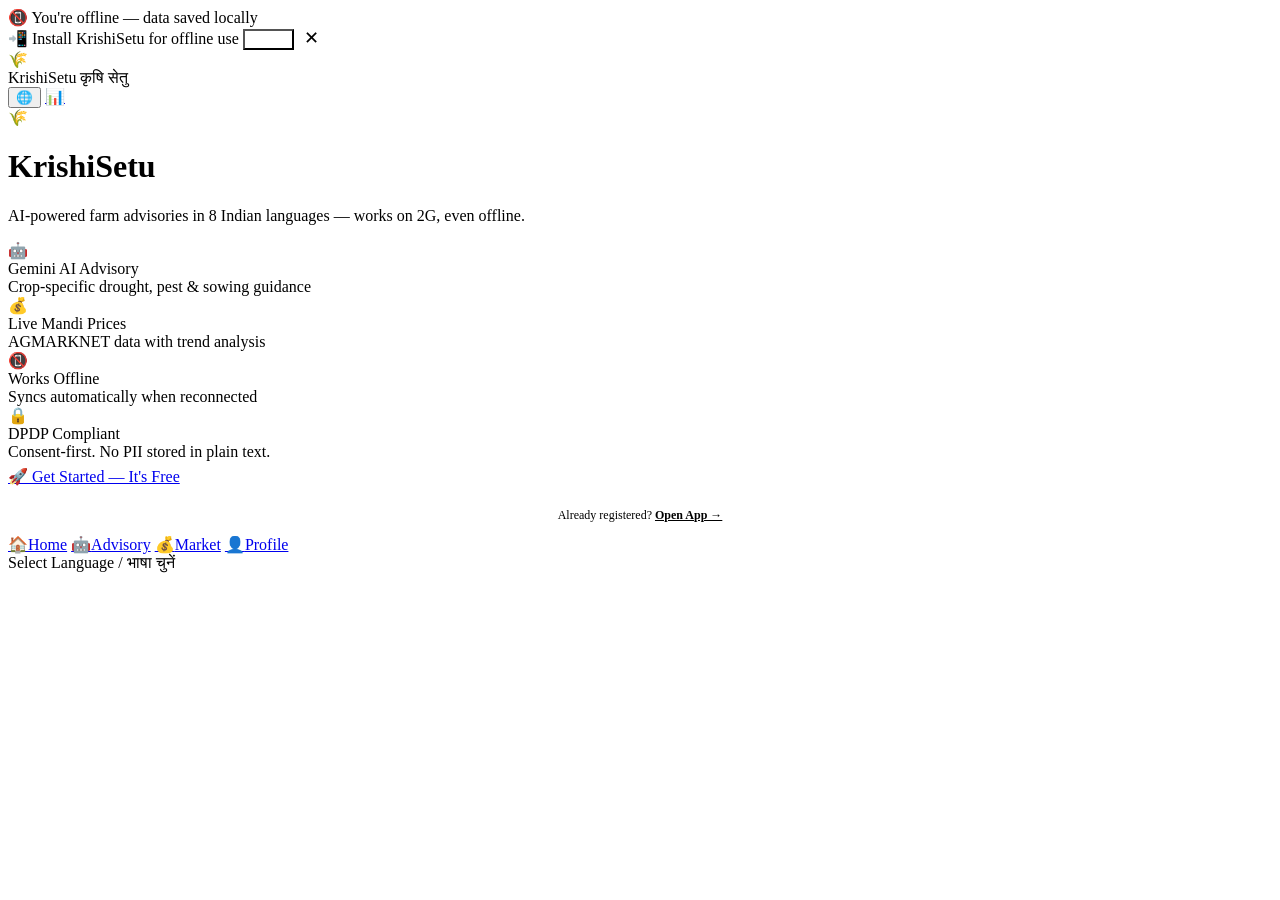
==== frontend/index.html @ 5c6ed4e2 "Initial commit: KrishiSetu 7-Layer Agritech PWA Prototype" ====
<!DOCTYPE html>
<html lang="en">
<head>
  <meta charset="UTF-8"/>
  <meta name="viewport" content="width=device-width,initial-scale=1,user-scalable=no"/>
  <meta name="theme-color" content="#1E4D35"/>
  <meta name="description" content="KrishiSetu — AI-powered farm advisory for rural India. Get started free."/>
  <title>KrishiSetu — Smart Farm Advisory</title>
  <link rel="manifest" href="/manifest.json"/>
  <link rel="preconnect" href="https://fonts.googleapis.com"/>
  <link href="https://fonts.googleapis.com/css2?family=Inter:wght@400;500;600;700;800;900&family=Noto+Sans+Devanagari:wght@400;700&display=swap" rel="stylesheet"/>
  <link rel="stylesheet" href="/css/app.css?v=3"/>
</head>
<body>

<div id="offline-bar" class="offline-bar hidden">📵 You're offline — data saved locally</div>
<div id="install-bar" class="install-bar hidden">
  <span style="flex:1">📲 Install KrishiSetu for offline use</span>
  <button onclick="installPWA()" class="btn-forest" style="background:var(--forest-800);color:#fff">Install</button>
  <button onclick="document.getElementById('install-bar').classList.add('hidden')" style="background:none;border:none;color:var(--ink-300);font-size:1.1rem">✕</button>
</div>

<div class="mobile-wrap">

  <!-- Topbar -->
  <header class="topbar">
    <div class="topbar-left">
      <div class="topbar-icon">🌾</div>
      <div>
        <span class="topbar-title">KrishiSetu</span>
        <span class="topbar-sub">कृषि सेतु</span>
      </div>
    </div>
    <div class="topbar-right">
      <button class="topbar-btn topbar-btn-icon" onclick="openLangSheet()">🌐</button>
      <a href="/dashboard.html" class="topbar-btn topbar-btn-icon" title="Officer Dashboard">📊</a>
    </div>
  </header>

  <!-- Page Content -->
  <div class="page-content">

    <!-- ONBOARDING STATE (not registered) -->
    <div id="onboard-state">
      <div class="onboard-hero">
        <div class="ob-emoji">🌾</div>
        <h1 class="ob-title">KrishiSetu</h1>
        <p class="ob-sub">AI-powered farm advisories in 8 Indian languages — works on 2G, even offline.</p>
      </div>

      <div class="feature-list">
        <div class="feature-row">
          <span class="feat-icon">🤖</span>
          <div>
            <div class="feat-title">Gemini AI Advisory</div>
            <div class="feat-desc">Crop-specific drought, pest & sowing guidance</div>
          </div>
        </div>
        <div class="feature-row">
          <span class="feat-icon">💰</span>
          <div>
            <div class="feat-title">Live Mandi Prices</div>
            <div class="feat-desc">AGMARKNET data with trend analysis</div>
          </div>
        </div>
        <div class="feature-row">
          <span class="feat-icon">📵</span>
          <div>
            <div class="feat-title">Works Offline</div>
            <div class="feat-desc">Syncs automatically when reconnected</div>
          </div>
        </div>
        <div class="feature-row">
          <span class="feat-icon">🔒</span>
          <div>
            <div class="feat-title">DPDP Compliant</div>
            <div class="feat-desc">Consent-first. No PII stored in plain text.</div>
          </div>
        </div>
      </div>

      <div style="margin-top:6px;display:flex;flex-direction:column;gap:10px;">
        <a href="/register.html" class="btn btn-forest btn-full btn-lg">🚀 Get Started — It's Free</a>
        <p style="text-align:center;font-size:.75rem;color:var(--ink-300)">Already registered? <a href="/home.html" style="color:var(--forest-700);font-weight:600">Open App →</a></p>
      </div>
    </div>

  </div>

  <!-- Bottom Tabbar -->
  <nav class="tabbar">
    <a href="/home.html"     class="tab active"><span class="tab-icon">🏠</span><span class="tab-lbl">Home</span></a>
    <a href="/advisory.html" class="tab"><span class="tab-icon">🤖</span><span class="tab-lbl">Advisory</span></a>
    <a href="/market.html"   class="tab"><span class="tab-icon">💰</span><span class="tab-lbl">Market</span></a>
    <a href="/profile.html"  class="tab"><span class="tab-icon">👤</span><span class="tab-lbl">Profile</span></a>
  </nav>

</div>

<!-- Language Sheet -->
<div id="lang-sheet" class="sheet-overlay hidden" onclick="if(event.target===this)closeLangSheet()">
  <div class="sheet">
    <div class="sheet-handle"></div>
    <div class="sheet-title">Select Language / भाषा चुनें</div>
    <div class="lang-grid" id="lang-grid"></div>
  </div>
</div>

<div id="toast" class="toast hidden"></div>

<script src="/js/shared.js"></script>
<script>
  // Redirect registered users to home
  if(localStorage.getItem('ks_farmer')) {
    window.location.replace('/home.html');
  }
</script>
</body>
</html>
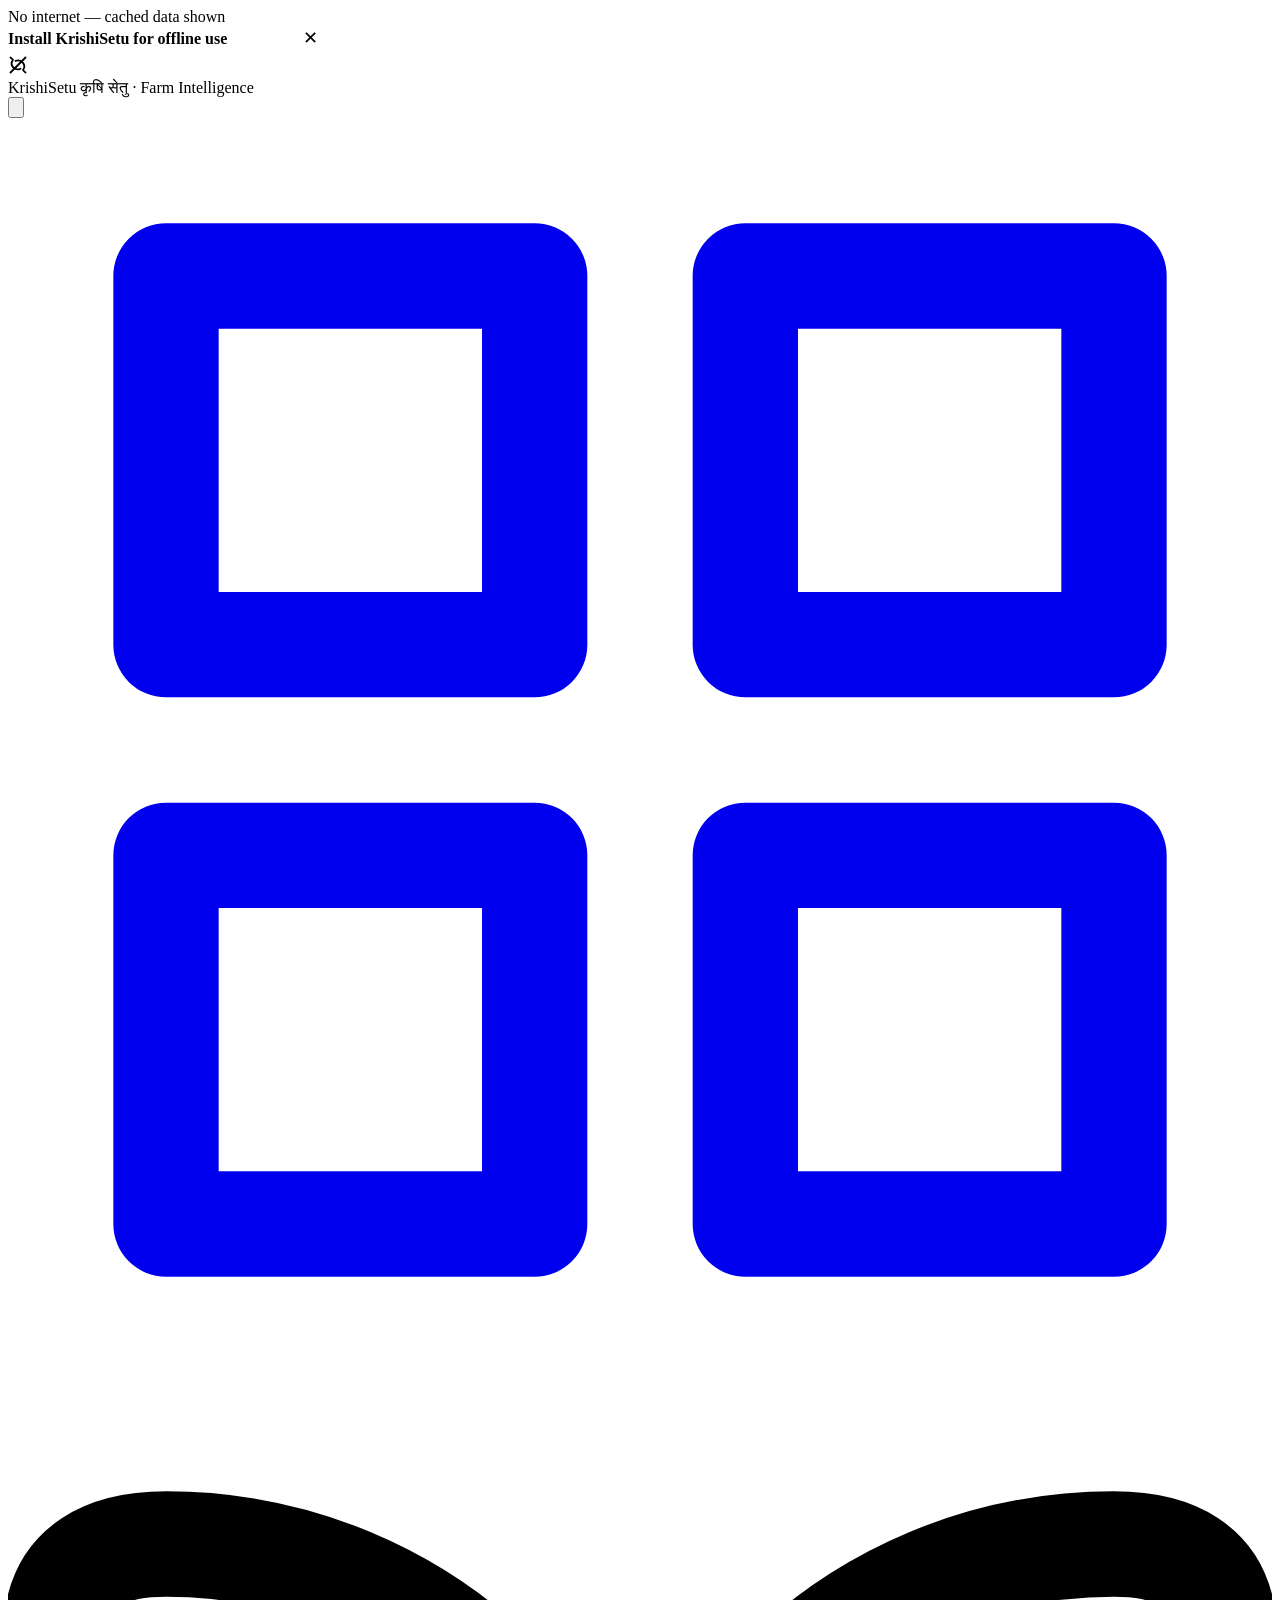
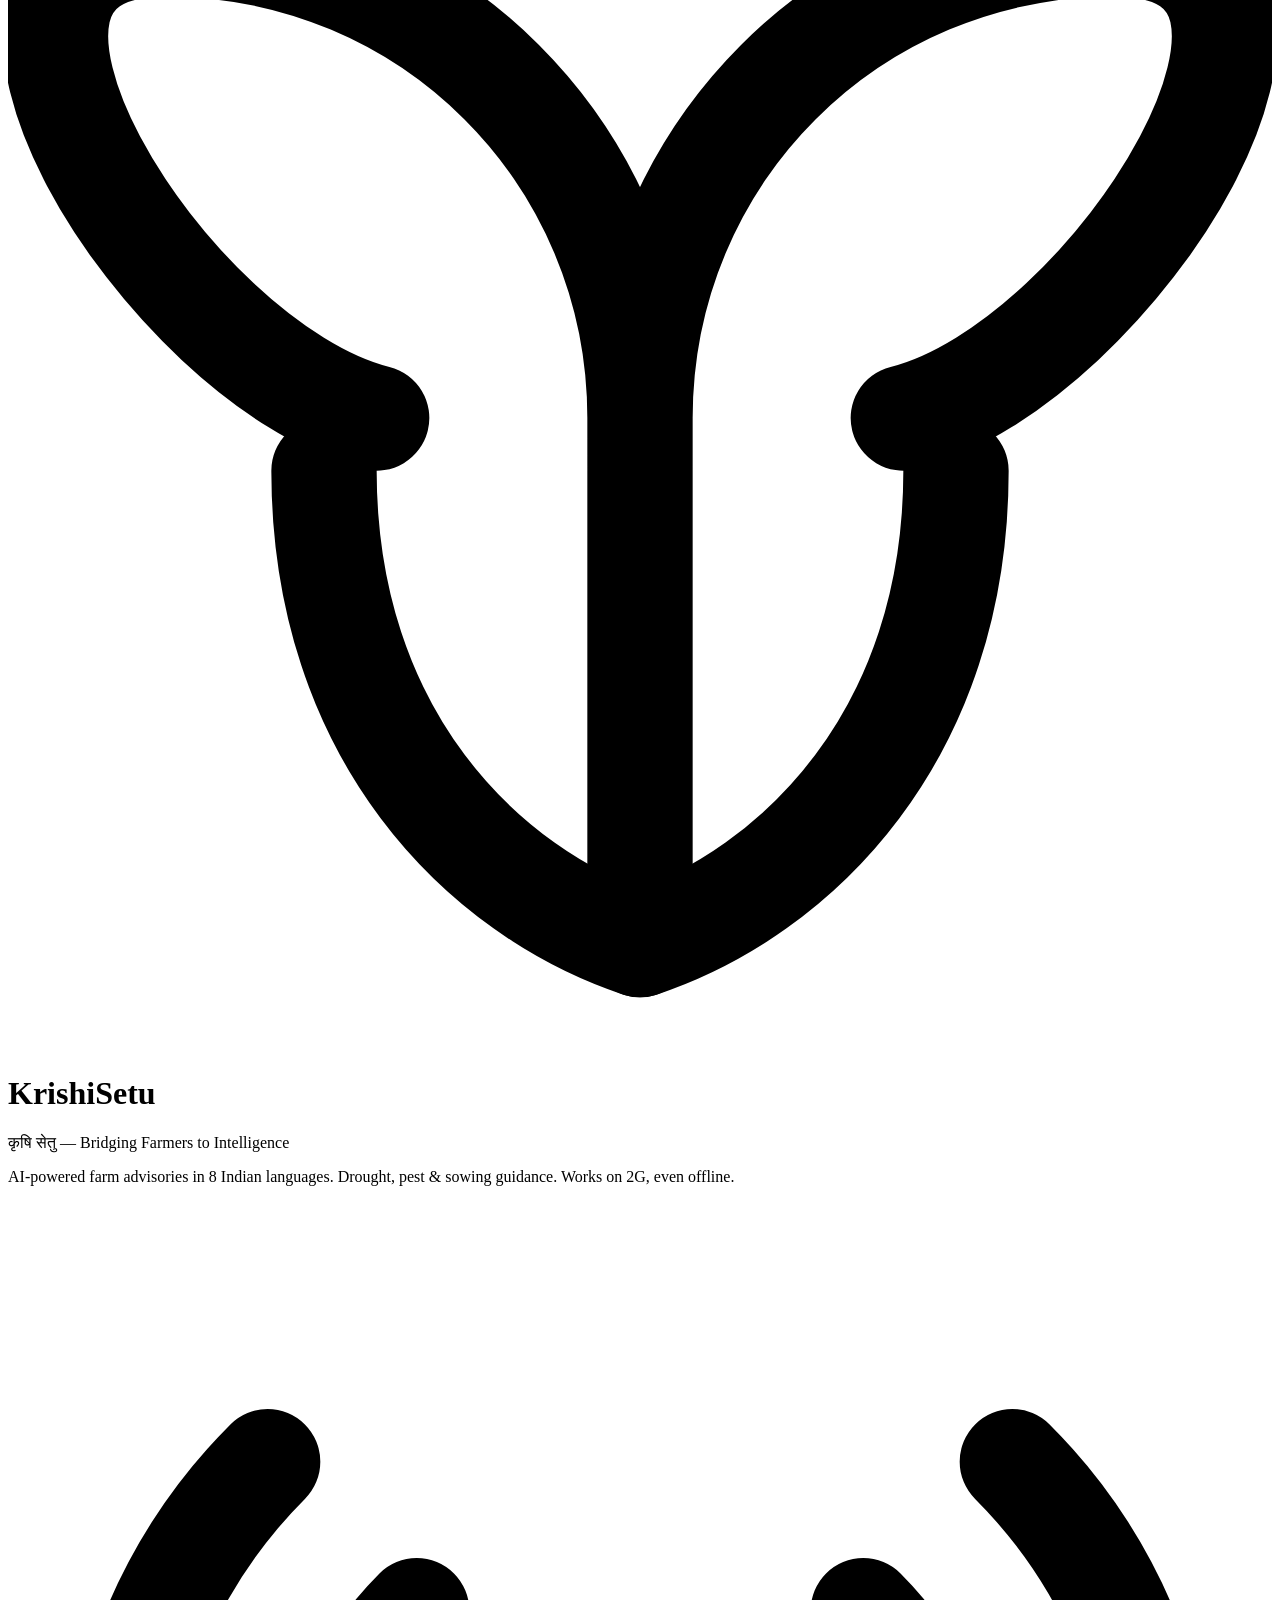
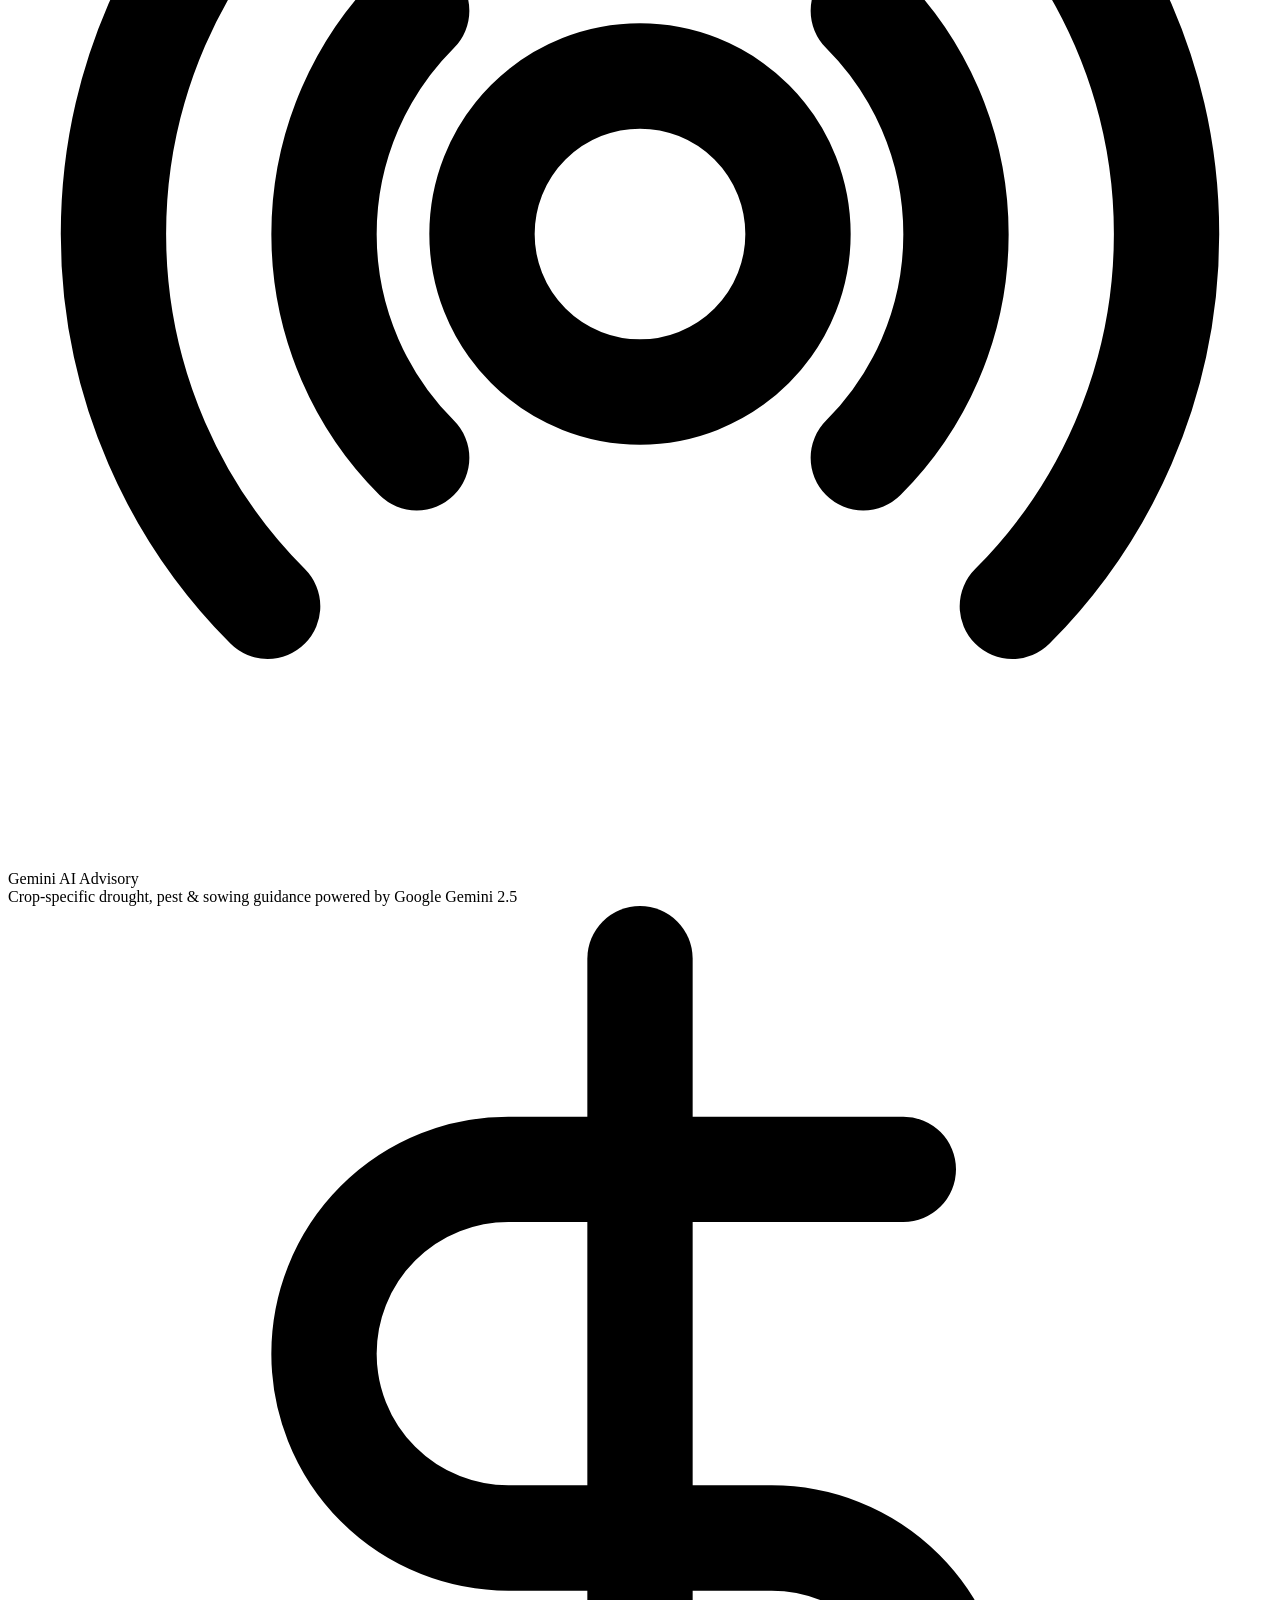
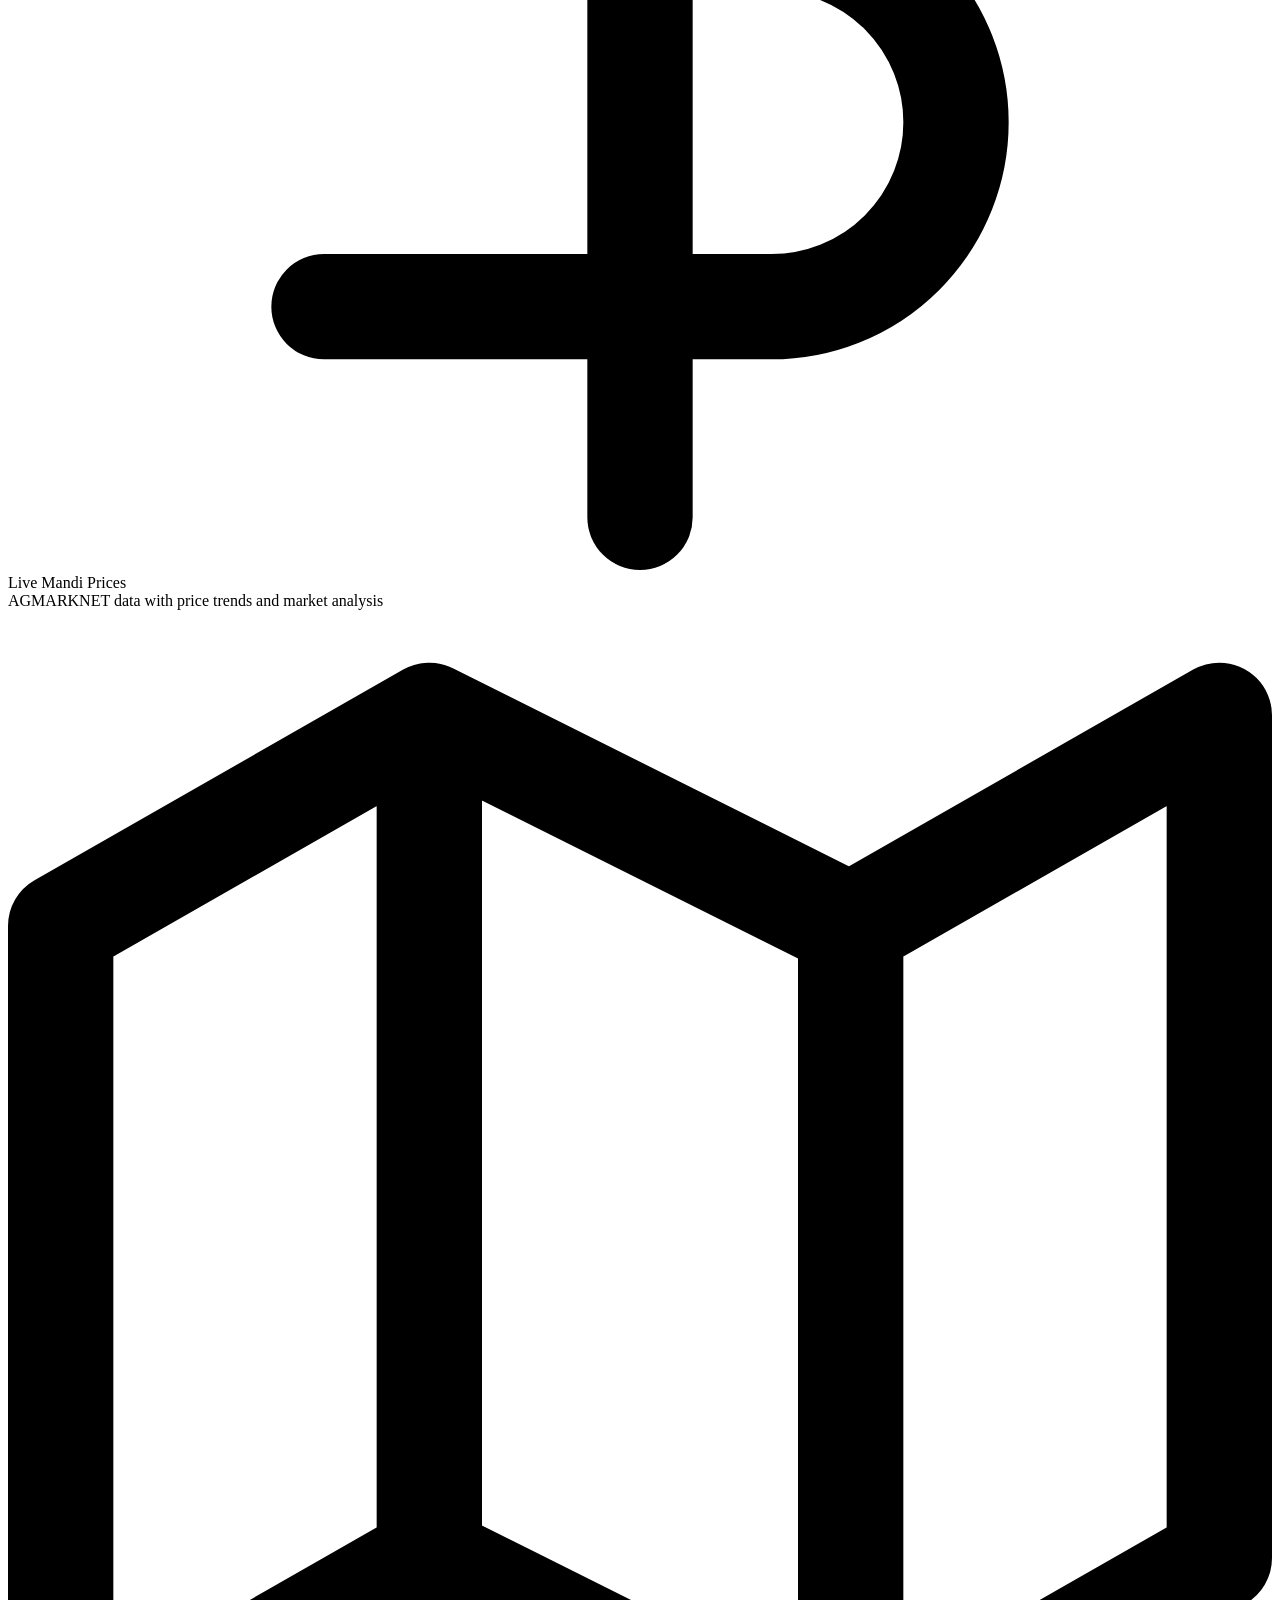
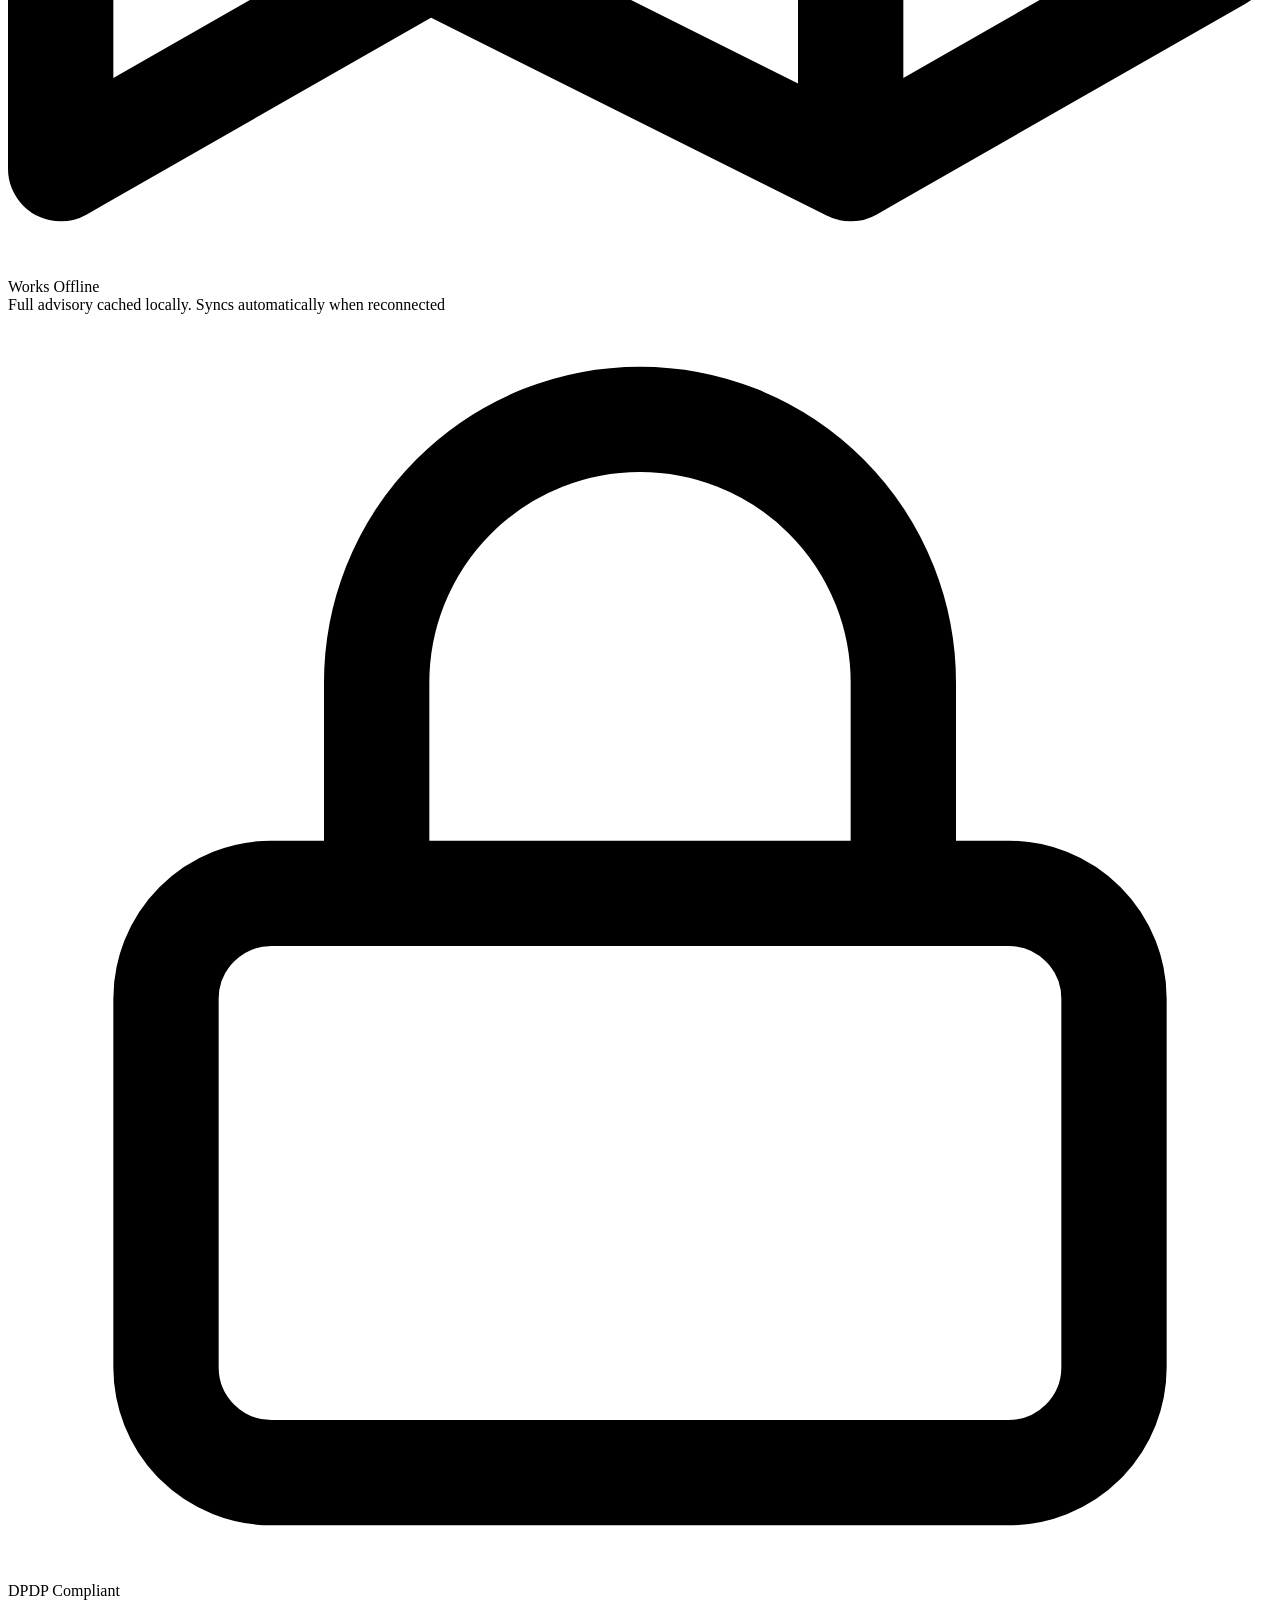
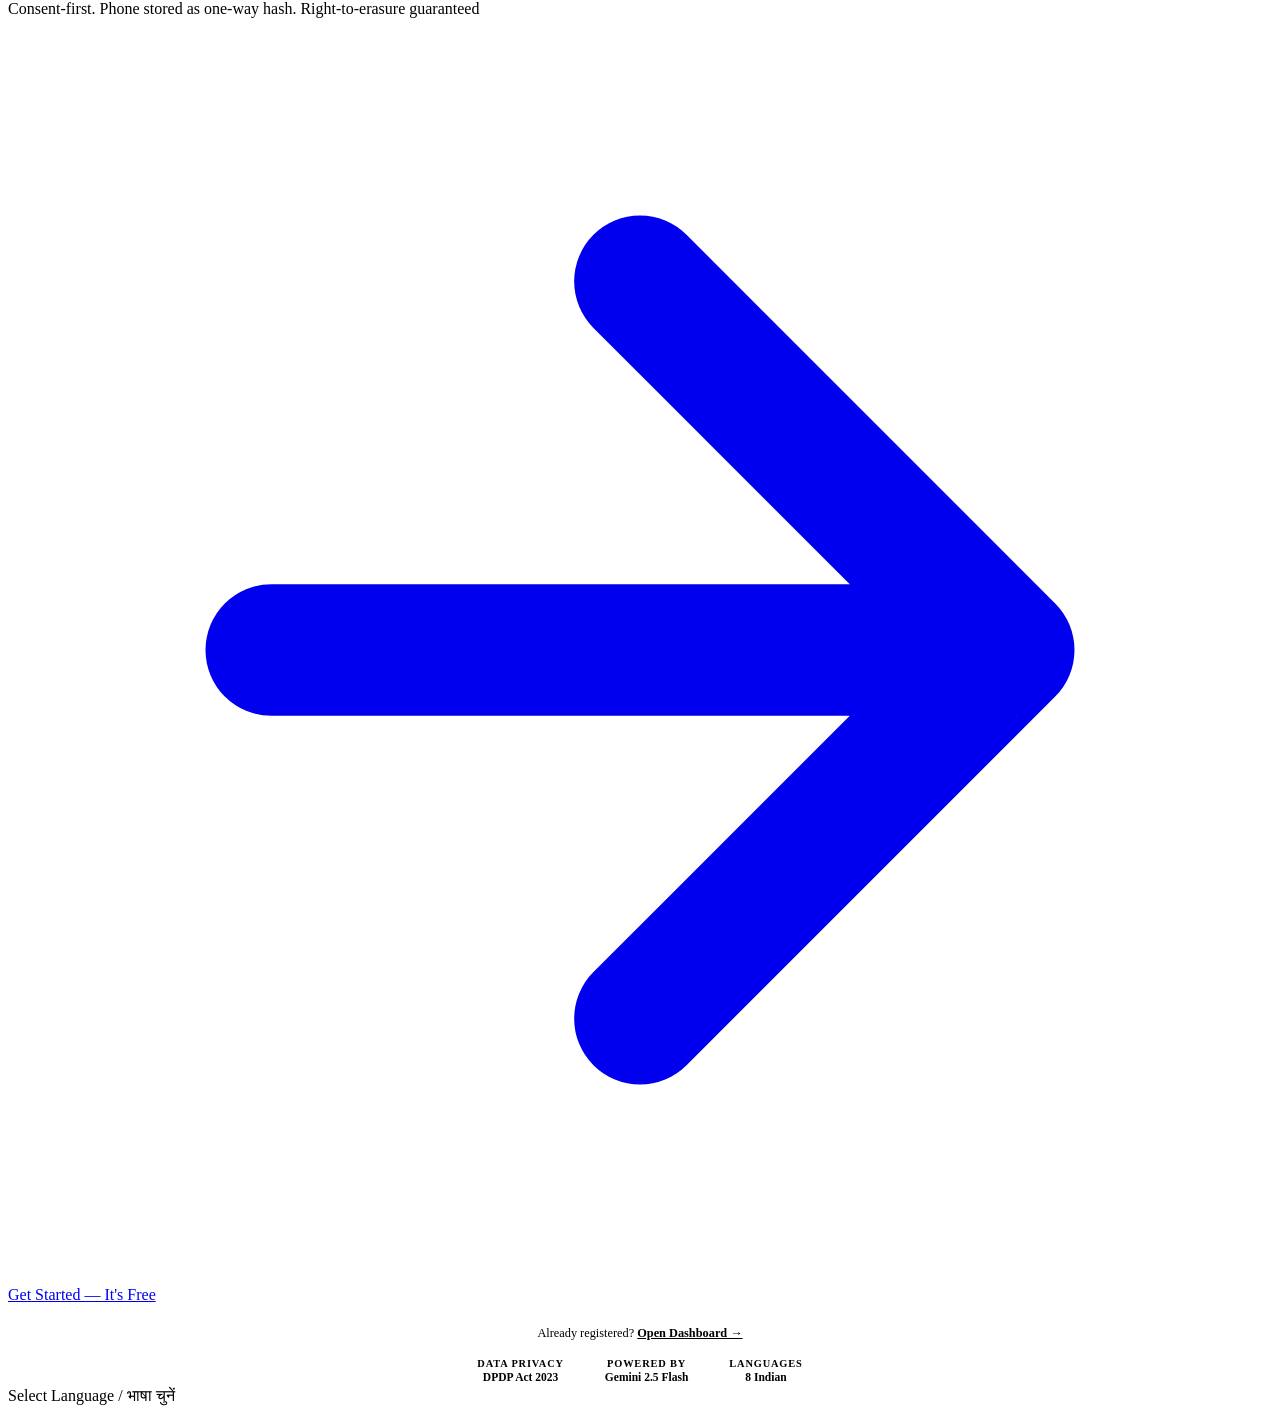
==== commit 5fc47a8f: "Production Vercel deployment ready: Supabase DB, Web Push, Rate Limiting, Premium UI" ====
--- a/frontend/index.html
+++ b/frontend/index.html
@@ -3,97 +3,156 @@
 <head>
   <meta charset="UTF-8"/>
   <meta name="viewport" content="width=device-width,initial-scale=1,user-scalable=no"/>
-  <meta name="theme-color" content="#1E4D35"/>
-  <meta name="description" content="KrishiSetu — AI-powered farm advisory for rural India. Get started free."/>
+  <meta name="theme-color" content="#1A3D28"/>
+  <meta name="description" content="KrishiSetu — AI-powered farm advisories in 8 Indian languages. Works on 2G, even offline. DPDP-compliant."/>
   <title>KrishiSetu — Smart Farm Advisory</title>
   <link rel="manifest" href="/manifest.json"/>
   <link rel="preconnect" href="https://fonts.googleapis.com"/>
-  <link href="https://fonts.googleapis.com/css2?family=Inter:wght@400;500;600;700;800;900&family=Noto+Sans+Devanagari:wght@400;700&display=swap" rel="stylesheet"/>
-  <link rel="stylesheet" href="/css/app.css?v=3"/>
+  <link href="https://fonts.googleapis.com/css2?family=Playfair+Display:wght@700;800&family=Inter:wght@400;500;600;700;800;900&family=Noto+Sans+Devanagari:wght@400;600;700&display=swap" rel="stylesheet"/>
+  <link rel="stylesheet" href="/css/app.css?v=4"/>
 </head>
 <body>
 
-<div id="offline-bar" class="offline-bar hidden">📵 You're offline — data saved locally</div>
+<div id="offline-bar" class="offline-bar hidden">No internet — cached data shown</div>
 <div id="install-bar" class="install-bar hidden">
-  <span style="flex:1">📲 Install KrishiSetu for offline use</span>
-  <button onclick="installPWA()" class="btn-forest" style="background:var(--forest-800);color:#fff">Install</button>
-  <button onclick="document.getElementById('install-bar').classList.add('hidden')" style="background:none;border:none;color:var(--ink-300);font-size:1.1rem">✕</button>
+  <span style="flex:1;font-weight:600;color:var(--ink-2)">Install KrishiSetu for offline use</span>
+  <button onclick="installPWA()" style="background:var(--g-800);color:#fff;border:none;border-radius:var(--r4);padding:7px 14px;font-size:.78rem;font-weight:700;cursor:pointer;font-family:var(--font-body)">Install</button>
+  <button onclick="document.getElementById('install-bar').classList.add('hidden')" style="background:none;border:none;color:var(--ink-4);font-size:1.1rem;cursor:pointer;line-height:1">✕</button>
 </div>
 
-<div class="mobile-wrap">
+<div class="app-shell">
 
-  <!-- Topbar -->
+  <!-- Top Bar -->
   <header class="topbar">
-    <div class="topbar-left">
-      <div class="topbar-icon">🌾</div>
-      <div>
-        <span class="topbar-title">KrishiSetu</span>
-        <span class="topbar-sub">कृषि सेतु</span>
+    <div class="topbar-brand">
+      <div class="topbar-logo">
+        <svg width="20" height="20" viewBox="0 0 24 24" fill="none" stroke="currentColor" stroke-width="2.2" stroke-linecap="round" stroke-linejoin="round">
+          <path d="M3 3s1.5 1 3 3c-2 2.5-2 6 0 8.5s6 3.5 9 2M21 21s-1.5-1-3-3c2-2.5 2-6 0-8.5S12 6 9 7"/>
+          <line x1="3" y1="21" x2="21" y2="3"/>
+        </svg>
+      </div>
+      <div class="topbar-text">
+        <span class="topbar-name">KrishiSetu</span>
+        <span class="topbar-tagline">कृषि सेतु · Farm Intelligence</span>
       </div>
     </div>
-    <div class="topbar-right">
-      <button class="topbar-btn topbar-btn-icon" onclick="openLangSheet()">🌐</button>
-      <a href="/dashboard.html" class="topbar-btn topbar-btn-icon" title="Officer Dashboard">📊</a>
+    <div class="topbar-actions">
+      <button class="tb-btn" onclick="openLangSheet()" title="Select Language" id="lang-btn">
+        <svg viewBox="0 0 24 24" fill="none" stroke="currentColor" stroke-width="2" stroke-linecap="round" stroke-linejoin="round">
+          <circle cx="12" cy="12" r="10"/>
+          <line x1="2" y1="12" x2="22" y2="12"/>
+          <path d="M12 2a15.3 15.3 0 0 1 4 10 15.3 15.3 0 0 1-4 10 15.3 15.3 0 0 1-4-10 15.3 15.3 0 0 1 4-10z"/>
+        </svg>
+      </button>
+      <a href="/dashboard.html" class="tb-btn" title="Officer Dashboard">
+        <svg viewBox="0 0 24 24" fill="none" stroke="currentColor" stroke-width="2" stroke-linecap="round" stroke-linejoin="round">
+          <rect x="3" y="3" width="7" height="7"/><rect x="14" y="3" width="7" height="7"/>
+          <rect x="14" y="14" width="7" height="7"/><rect x="3" y="14" width="7" height="7"/>
+        </svg>
+      </a>
     </div>
   </header>
 
   <!-- Page Content -->
-  <div class="page-content">
+  <div class="page-content no-tab">
 
-    <!-- ONBOARDING STATE (not registered) -->
-    <div id="onboard-state">
-      <div class="onboard-hero">
-        <div class="ob-emoji">🌾</div>
-        <h1 class="ob-title">KrishiSetu</h1>
-        <p class="ob-sub">AI-powered farm advisories in 8 Indian languages — works on 2G, even offline.</p>
+    <!-- Landing Hero -->
+    <div class="landing-hero fade">
+      <div class="lh-inner">
+        <div class="lh-logo-wrap">
+          <svg viewBox="0 0 24 24" fill="none" stroke="currentColor" stroke-width="2" stroke-linecap="round" stroke-linejoin="round">
+            <path d="M12 22V12M12 12C12 7 16 3 21 3s0 8-4 9M12 12C12 7 8 3 3 3s0 8 4 9"/>
+            <path d="M12 22c-3-1-6-4-6-9M12 22c3-1 6-4 6-9"/>
+          </svg>
+        </div>
+        <h1 class="lh-title">KrishiSetu</h1>
+        <div class="lh-hindi">कृषि सेतु — Bridging Farmers to Intelligence</div>
+        <p class="lh-desc">AI-powered farm advisories in 8 Indian languages. Drought, pest & sowing guidance. Works on 2G, even offline.</p>
       </div>
+    </div>
 
-      <div class="feature-list">
-        <div class="feature-row">
-          <span class="feat-icon">🤖</span>
-          <div>
-            <div class="feat-title">Gemini AI Advisory</div>
-            <div class="feat-desc">Crop-specific drought, pest & sowing guidance</div>
-          </div>
+    <!-- Feature List -->
+    <div class="feature-card">
+      <div class="feature-item">
+        <div class="fi-icon" style="background:var(--g-50)">
+          <svg viewBox="0 0 24 24" fill="none" stroke="currentColor" stroke-width="2" stroke-linecap="round" stroke-linejoin="round" style="color:var(--g-600)">
+            <circle cx="12" cy="12" r="3"/><path d="M19.07 4.93a10 10 0 0 1 0 14.14M4.93 4.93a10 10 0 0 0 0 14.14"/>
+            <path d="M16.24 7.76a6 6 0 0 1 0 8.49M7.76 7.76a6 6 0 0 0 0 8.49"/>
+          </svg>
         </div>
-        <div class="feature-row">
-          <span class="feat-icon">💰</span>
-          <div>
-            <div class="feat-title">Live Mandi Prices</div>
-            <div class="feat-desc">AGMARKNET data with trend analysis</div>
-          </div>
-        </div>
-        <div class="feature-row">
-          <span class="feat-icon">📵</span>
-          <div>
-            <div class="feat-title">Works Offline</div>
-            <div class="feat-desc">Syncs automatically when reconnected</div>
-          </div>
-        </div>
-        <div class="feature-row">
-          <span class="feat-icon">🔒</span>
-          <div>
-            <div class="feat-title">DPDP Compliant</div>
-            <div class="feat-desc">Consent-first. No PII stored in plain text.</div>
-          </div>
+        <div>
+          <div class="fi-title">Gemini AI Advisory</div>
+          <div class="fi-desc">Crop-specific drought, pest &amp; sowing guidance powered by Google Gemini 2.5</div>
         </div>
       </div>
+      <div class="feature-item">
+        <div class="fi-icon" style="background:var(--a-50)">
+          <svg viewBox="0 0 24 24" fill="none" stroke="currentColor" stroke-width="2" stroke-linecap="round" stroke-linejoin="round" style="color:var(--a-700)">
+            <line x1="12" y1="1" x2="12" y2="23"/><path d="M17 5H9.5a3.5 3.5 0 0 0 0 7h5a3.5 3.5 0 0 1 0 7H6"/>
+          </svg>
+        </div>
+        <div>
+          <div class="fi-title">Live Mandi Prices</div>
+          <div class="fi-desc">AGMARKNET data with price trends and market analysis</div>
+        </div>
+      </div>
+      <div class="feature-item">
+        <div class="fi-icon" style="background:var(--surface-tint)">
+          <svg viewBox="0 0 24 24" fill="none" stroke="currentColor" stroke-width="2" stroke-linecap="round" stroke-linejoin="round" style="color:var(--ink-3)">
+            <path d="M1 6v16l7-4 8 4 7-4V2l-7 4-8-4-7 4zM8 2v16M16 6v16"/>
+          </svg>
+        </div>
+        <div>
+          <div class="fi-title">Works Offline</div>
+          <div class="fi-desc">Full advisory cached locally. Syncs automatically when reconnected</div>
+        </div>
+      </div>
+      <div class="feature-item">
+        <div class="fi-icon" style="background:var(--g-50)">
+          <svg viewBox="0 0 24 24" fill="none" stroke="currentColor" stroke-width="2" stroke-linecap="round" stroke-linejoin="round" style="color:var(--g-600)">
+            <rect x="3" y="11" width="18" height="11" rx="2" ry="2"/>
+            <path d="M7 11V7a5 5 0 0 1 10 0v4"/>
+          </svg>
+        </div>
+        <div>
+          <div class="fi-title">DPDP Compliant</div>
+          <div class="fi-desc">Consent-first. Phone stored as one-way hash. Right-to-erasure guaranteed</div>
+        </div>
+      </div>
+    </div>
 
-      <div style="margin-top:6px;display:flex;flex-direction:column;gap:10px;">
-        <a href="/register.html" class="btn btn-forest btn-full btn-lg">🚀 Get Started — It's Free</a>
-        <p style="text-align:center;font-size:.75rem;color:var(--ink-300)">Already registered? <a href="/home.html" style="color:var(--forest-700);font-weight:600">Open App →</a></p>
+    <!-- CTA -->
+    <div style="display:flex;flex-direction:column;gap:10px">
+      <a href="/register.html" class="btn btn-primary btn-full btn-xl">
+        <svg viewBox="0 0 24 24" fill="none" stroke="currentColor" stroke-width="2.5" stroke-linecap="round" stroke-linejoin="round">
+          <path d="M5 12h14M12 5l7 7-7 7"/>
+        </svg>
+        Get Started — It's Free
+      </a>
+      <p style="text-align:center;font-size:.77rem;color:var(--ink-4)">
+        Already registered? <a href="/home.html" style="color:var(--g-700);font-weight:700">Open Dashboard →</a>
+      </p>
+    </div>
+
+    <!-- Trust badges -->
+    <div style="display:flex;justify-content:center;gap:20px;padding:4px 0">
+      <div style="text-align:center">
+        <div style="font-size:.65rem;font-weight:800;color:var(--ink-4);text-transform:uppercase;letter-spacing:.08em">DATA PRIVACY</div>
+        <div style="font-size:.72rem;font-weight:700;color:var(--g-700);margin-top:2px">DPDP Act 2023</div>
+      </div>
+      <div style="width:1px;background:var(--bd-lt)"></div>
+      <div style="text-align:center">
+        <div style="font-size:.65rem;font-weight:800;color:var(--ink-4);text-transform:uppercase;letter-spacing:.08em">POWERED BY</div>
+        <div style="font-size:.72rem;font-weight:700;color:var(--g-700);margin-top:2px">Gemini 2.5 Flash</div>
+      </div>
+      <div style="width:1px;background:var(--bd-lt)"></div>
+      <div style="text-align:center">
+        <div style="font-size:.65rem;font-weight:800;color:var(--ink-4);text-transform:uppercase;letter-spacing:.08em">LANGUAGES</div>
+        <div style="font-size:.72rem;font-weight:700;color:var(--g-700);margin-top:2px">8 Indian</div>
       </div>
     </div>
 
   </div>
-
-  <!-- Bottom Tabbar -->
-  <nav class="tabbar">
-    <a href="/home.html"     class="tab active"><span class="tab-icon">🏠</span><span class="tab-lbl">Home</span></a>
-    <a href="/advisory.html" class="tab"><span class="tab-icon">🤖</span><span class="tab-lbl">Advisory</span></a>
-    <a href="/market.html"   class="tab"><span class="tab-icon">💰</span><span class="tab-lbl">Market</span></a>
-    <a href="/profile.html"  class="tab"><span class="tab-icon">👤</span><span class="tab-lbl">Profile</span></a>
-  </nav>
 
 </div>
 
